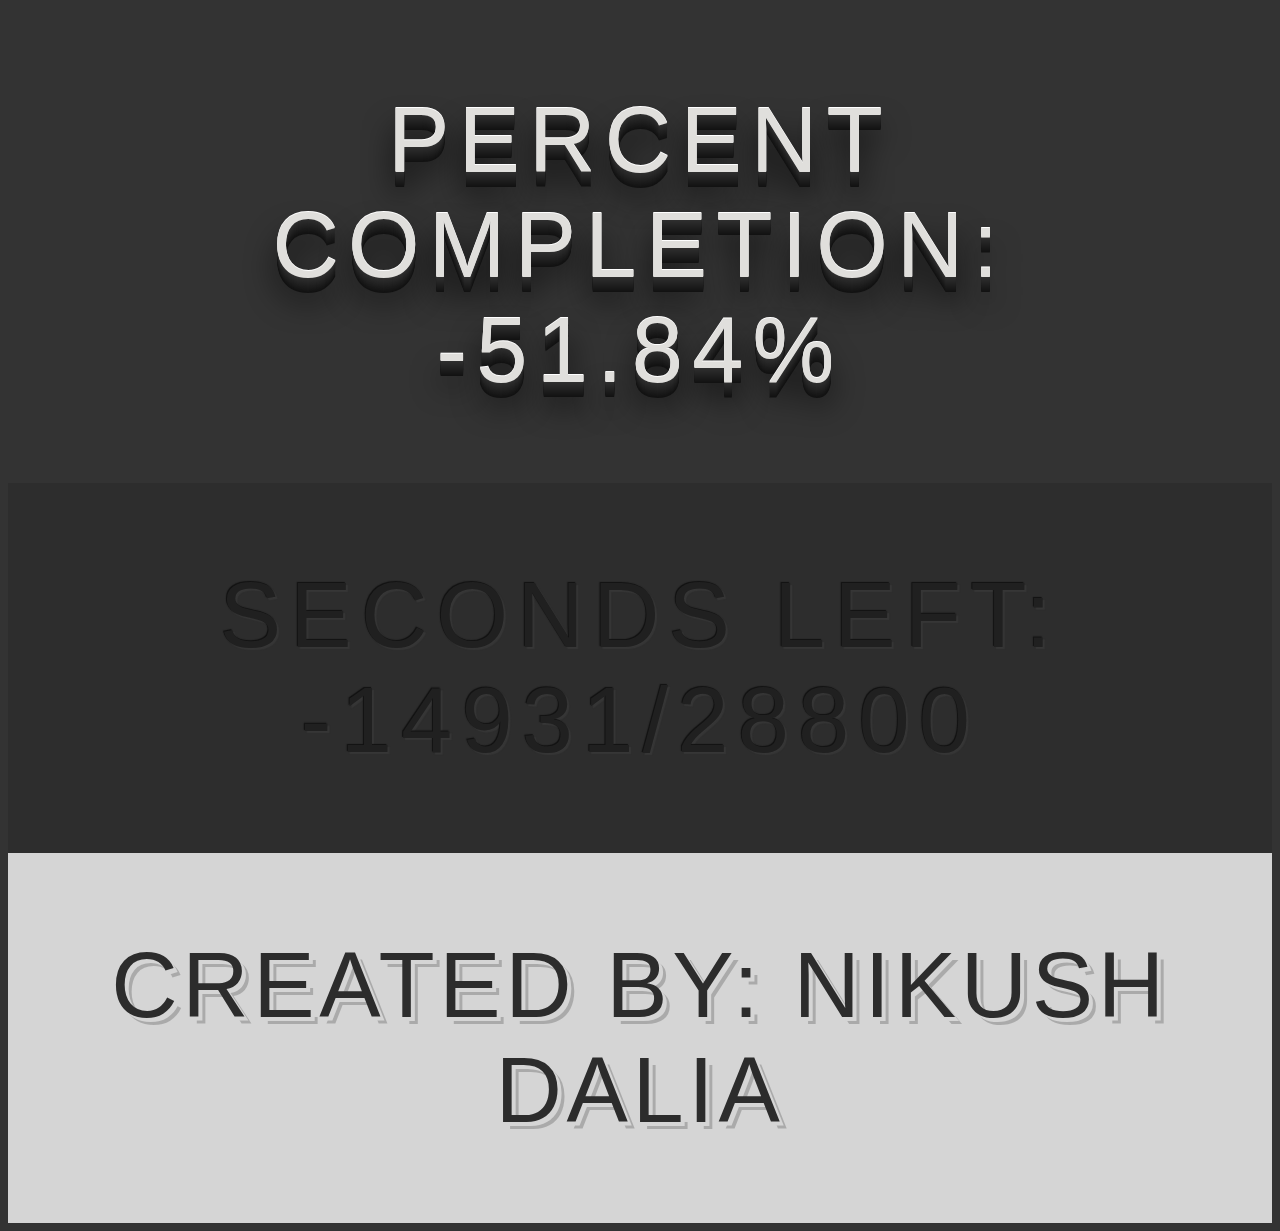
==== countup/index.html @ ce50f787 "Rename percDone.html to index.html" ====
<html>
    <head>
        <title>Percentage Countup</title>
        <link rel="stylesheet" type="text/css" href="style.css">
    </head>
    <body onload="init()">
        <div class = "shadowText deepshadow" id = "percentage"></div>
        <div class = "shadowText insetshadow" id = "seconds"></div>
        <div class = "shadowText retroshadow" id = "footer">Created by: Nikush Dalia</div>
        
        <script src="app.js" type="text/javascript"></script>
    </body>
</html>
---- countup/style.css ----
body {
    background-color: #333;
}
.shadowText {
    font-family: "Avant Garde", Avantgarde, "Century Gothic", CenturyGothic, "AppleGothic", sans-serif;
    font-size: 92px;
    padding: 80px 50px;
    text-align: center;
    text-transform: uppercase;
    text-rendering: optimizeLegibility;
}

.deepshadow {
    color: #e0dfdc;
    background-color: #333;
    letter-spacing: .1em;
    text-shadow: 
      0 -1px 0 #fff, 
      0 1px 0 #2e2e2e, 
      0 2px 0 #2c2c2c, 
      0 3px 0 #2a2a2a, 
      0 4px 0 #282828, 
      0 5px 0 #262626, 
      0 6px 0 #242424, 
      0 7px 0 #222, 
      0 8px 0 #202020, 
      0 9px 0 #1e1e1e, 
      0 10px 0 #1c1c1c, 
      0 11px 0 #1a1a1a, 
      0 12px 0 #181818, 
      0 13px 0 #161616, 
      0 14px 0 #141414, 
      0 15px 0 #121212, 
      0 22px 30px rgba(0, 0, 0, 0.9);
}
.retroshadow {
    color: #2c2c2c;
    background-color: #d5d5d5;
    letter-spacing: .05em;
    text-shadow: 
      4px 4px 0px #d5d5d5, 
      7px 7px 0px rgba(0, 0, 0, 0.2);
}
.insetshadow {
    color: #202020;
    background-color: #2d2d2d;
    letter-spacing: .1em;
    text-shadow: 
      -1px -1px 1px #111, 
      2px 2px 1px #363636;
}
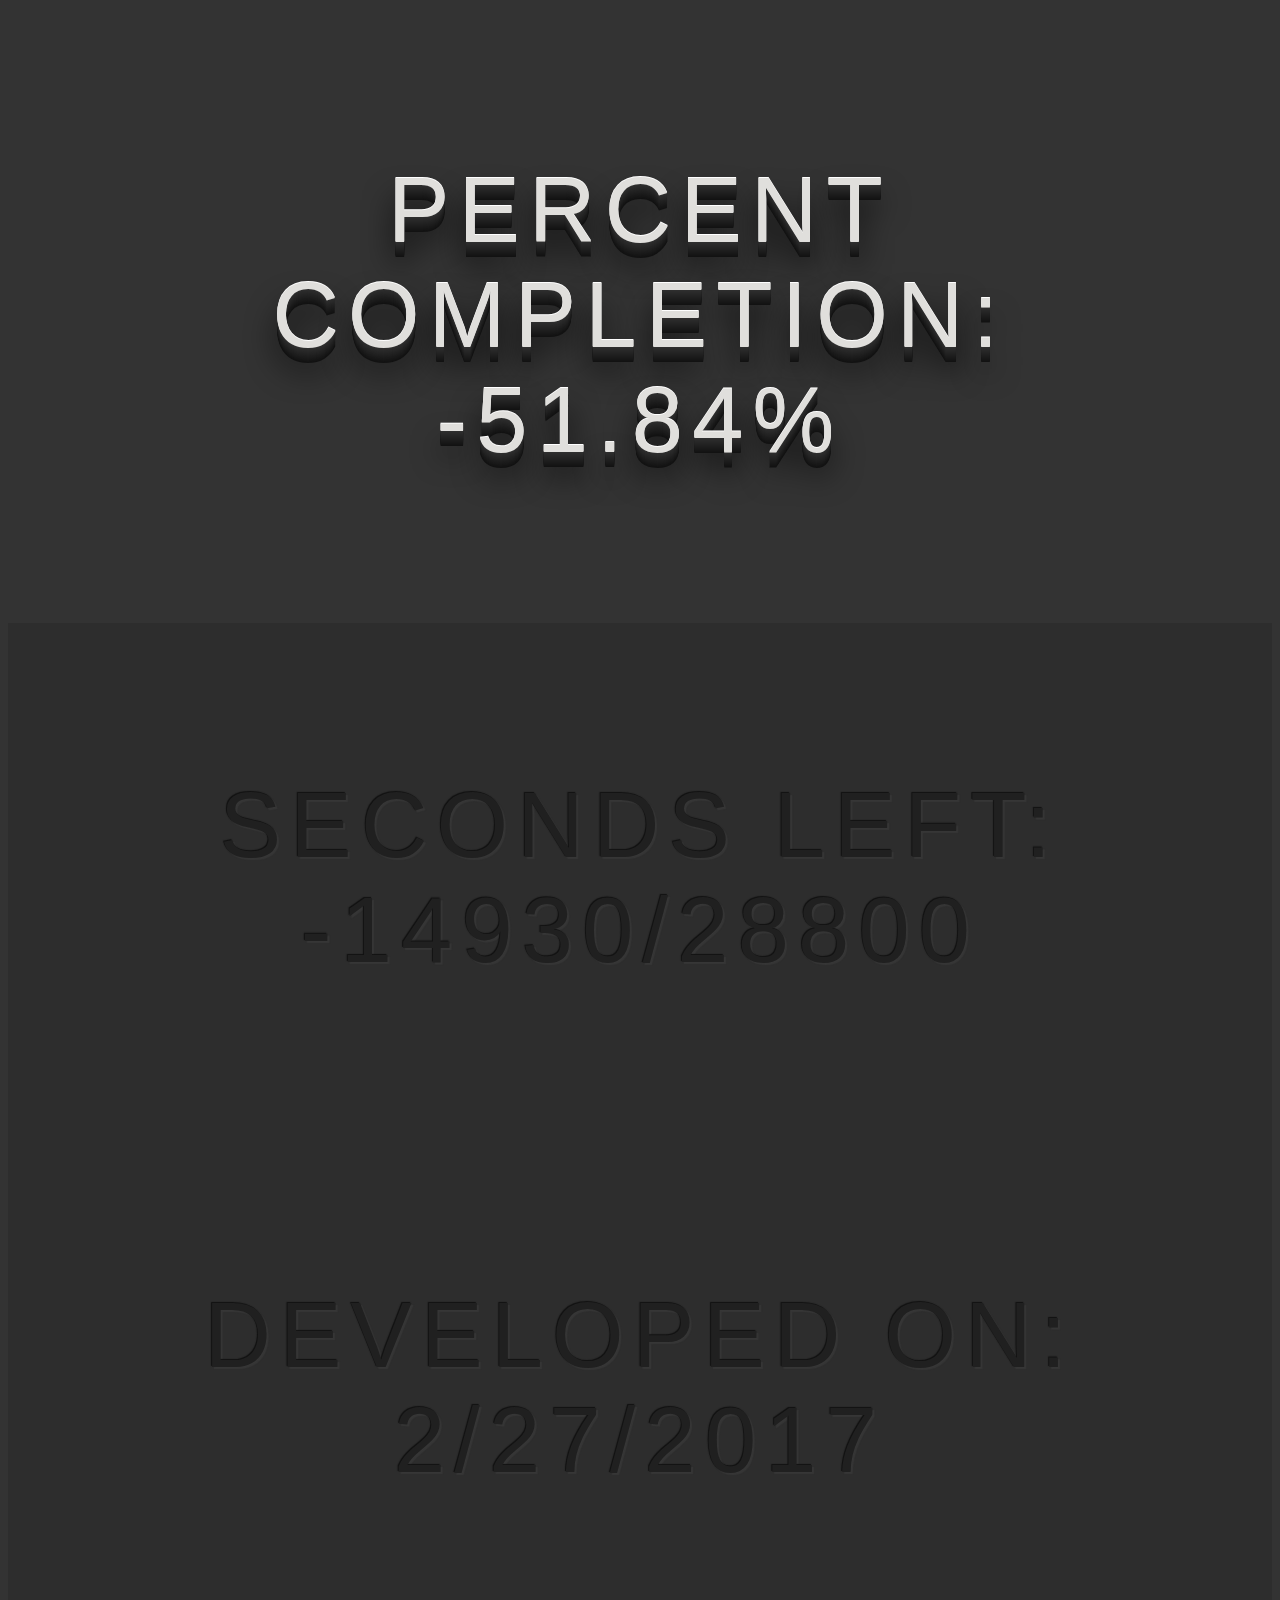
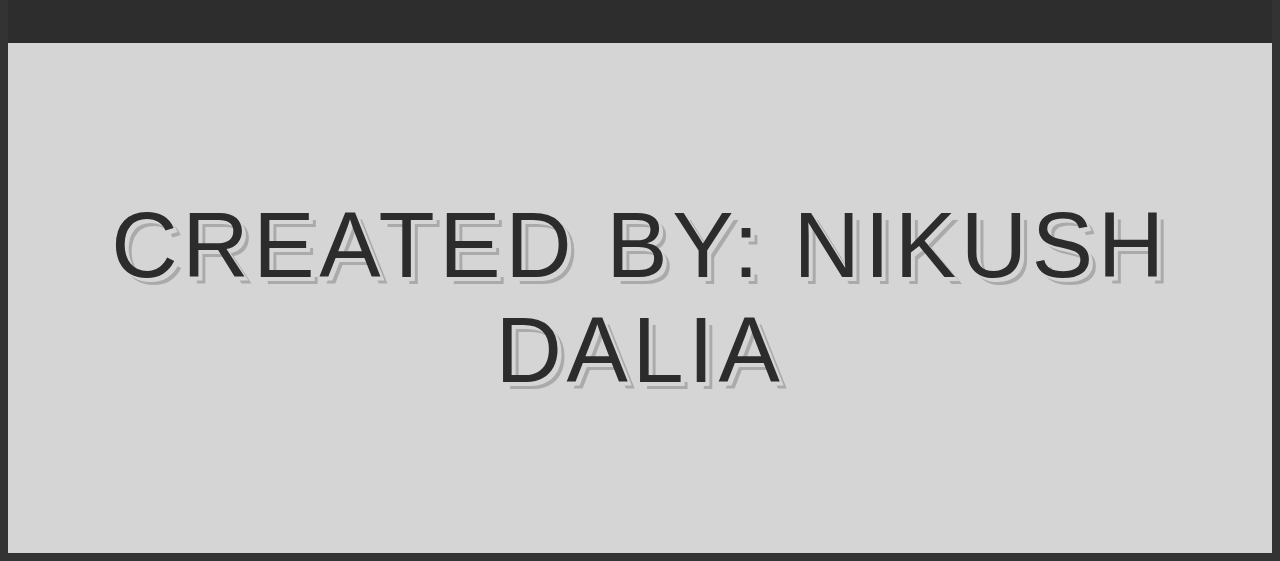
==== commit c0695a71: "Update index.html" ====
--- a/countup/index.html
+++ b/countup/index.html
@@ -6,7 +6,8 @@
     <body onload="init()">
         <div class = "shadowText deepshadow" id = "percentage"></div>
         <div class = "shadowText insetshadow" id = "seconds"></div>
-        <div class = "shadowText retroshadow" id = "footer">Created by: Nikush Dalia</div>
+        <div class = "shadowText insetshadow">Developed on: 2/27/2017</div>
+        <div class = "shadowText retroshadow">Created by: Nikush Dalia</div>
         
         <script src="app.js" type="text/javascript"></script>
     </body>
--- a/countup/style.css
+++ b/countup/style.css
@@ -4,7 +4,7 @@
 .shadowText {
     font-family: "Avant Garde", Avantgarde, "Century Gothic", CenturyGothic, "AppleGothic", sans-serif;
     font-size: 92px;
-    padding: 80px 50px;
+    padding: 150px 50px;
     text-align: center;
     text-transform: uppercase;
     text-rendering: optimizeLegibility;
